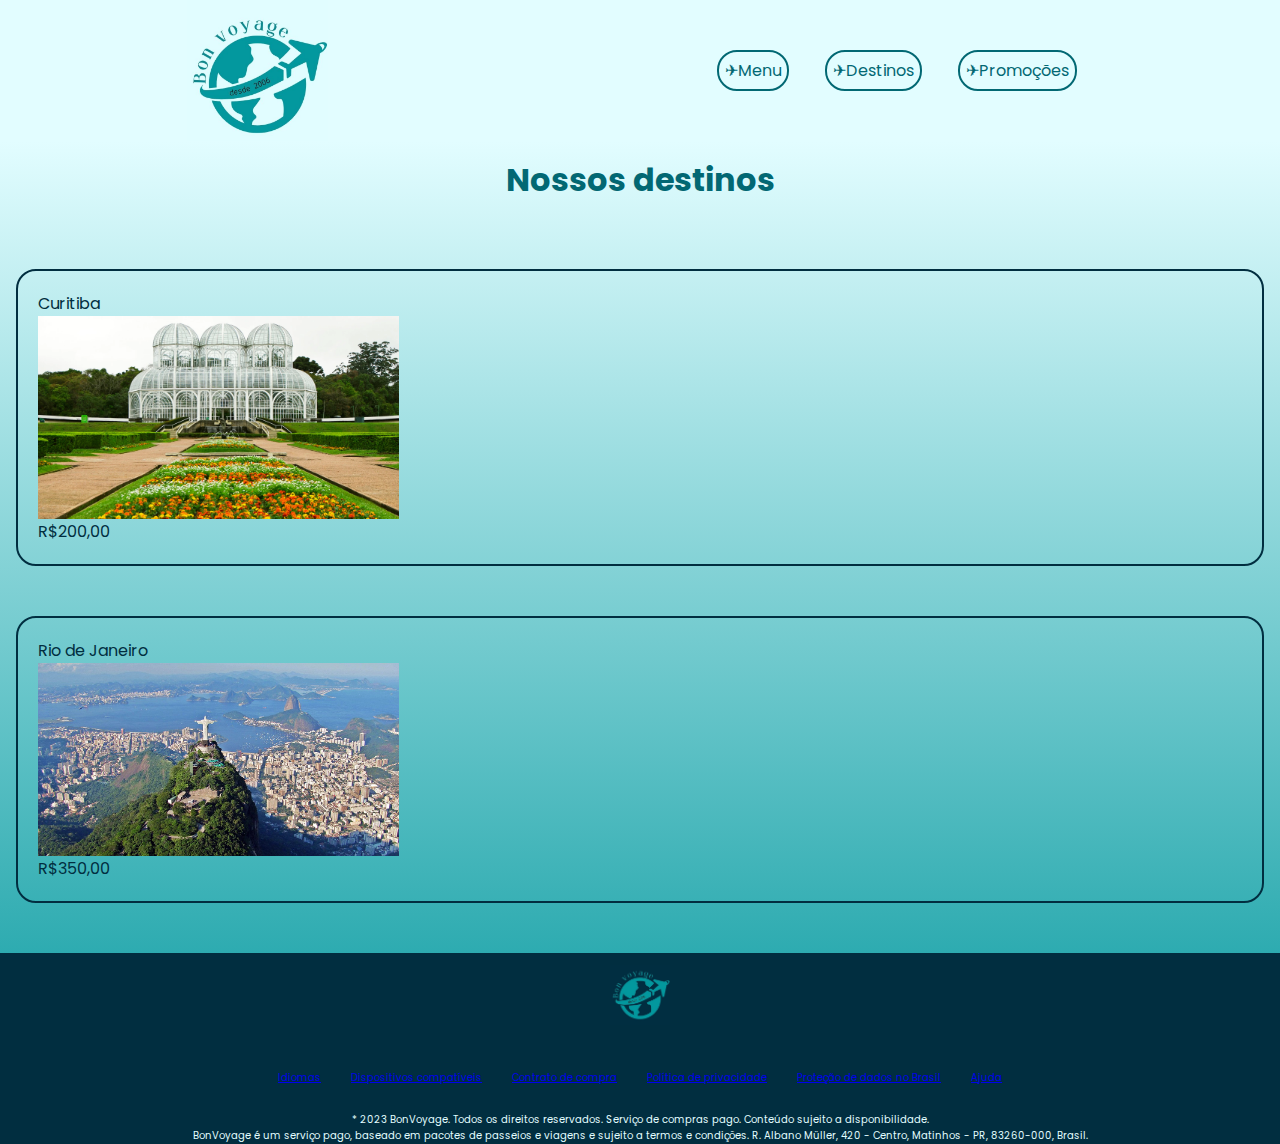
==== index1.html @ 85dcdcec "novo (06/04)" ====
<!DOCTYPE html>
<html lang="en">

<head>
    <meta charset="UTF-8">
    <meta http-equiv="X-UA-Compatible" content="IE=edge">
    <meta name="viewport" content="width=device-width, initial-scale=1.0">
    <title>Document</title>
    <link rel="stylesheet" href="style.css">
    <link rel="preconnect" href="https://fonts.googleapis.com">
    <link rel="preconnect" href="https://fonts.gstatic.com" crossorigin>
    <link href="https://fonts.googleapis.com/css2?family=Poppins:wght@400;700&display=swap" rel="stylesheet">
</head>

<body>
    <header class="cabeçalho">
        <img class="cabeçalho-imagem" src="bonVoyage2.jpg" alt="logo bonVoyage">
        <ul class="cabeçalho-lista">
            <a class="cabeçalho-lista-item" href="index.html">✈Menu</a>
            <a class="cabeçalho-lista-item" href="index1.html">✈Destinos</a>
            <a class="cabeçalho-lista-item" href="www.PromoçõesBonVoyage.com.br">✈Promoções</a>
        </ul>  
    </header>
    <section class="tela-fundo"><section class="bonVoyage">
       <div>
        <ul class="bonVoyage-div-destinos">
            <h2 class="bonVoyage-titulo bonVoyage-titulo-destinos">Nossos destinos</h2>
        </ul>
        <ul class="quadrados-destinos">
            <a href="#" class="destinos__botao">Curitiba<img class="foto-destinos-botao" src="curitiba.png" alt="imagem-curitiba"><p class="texto-destinos">R$200,00</p></a>
        </ul>
        <ul class="quadrados-destinos">
            <a href="#" class="destinos__botao botao2">Rio de Janeiro<img class="foto-destinos-botao foto-2" src="rio_de_janeiro.jpg" alt="imagem-Rio"><p class="texto-destinos">R$350,00</p></a>
        </ul>
        </div>
    </section>
</body>
<footer class="rodape">
    <img class="rodape-imagem" src="imagem.rodape.jpg" alt="logo.rodape">
    <ul class="rodape-lista">
    <li class="lista__link">
        <a href="#">Idiomas</a>
    </li>
    <li class="lista__link"> 
        <a href="#">Dispositivos compatíveis</a>
    </li>
    <li class="lista__link"> 
        <a href="#">Contrato de compra</a>
    </li>
    <li class="lista__link"> 
        <a href="#">Política de privacidade</a>
    </li>
    <li class="lista__link"> 
        <a href="#">Proteção de dados no Brasil</a>
    </li>
    <li class="lista__link"> 
        <a href="#">Ajuda</a>
    </li>
</ul>
    <p class="rodape__texto">* 2023 BonVoyage. Todos os direitos reservados. Serviço de compras pago. Conteúdo sujeito a disponibilidade.</p>
    <p class="rodape__texto">BonVoyage é um serviço pago, baseado em pacotes de passeios e viagens e sujeito a termos e condições. R. Albano Müller, 420 - Centro, Matinhos - PR, 83260-000, Brasil.</p>
</footer>
</section>
</body>
</html>
---- style.css ----
*{
    margin: 0;
    padding: 0;
}

body{
    font-family: 'Poppins', sans-serif;
}

.cabeçalho {
    background-color: #E2FDFF;
    color: #026873;
    display: flex;
    justify-content: space-around;
}

.cabeçalho-imagem {
    width: 11%;
}

.cabeçalho-lista-item {
    color:#026873;
    display: inline-block;
    margin: 50px 16px;
    padding: 6px;
    font-size:medium;
    background-color: transparent;
    border: 2px solid #026873;
    border-radius: 20px;
    text-decoration: none;
}

.imagem-viagem  {
    width: 25%;
}

.tela-fundo{
    background-image: linear-gradient(#E2FDFF, #03989E);
}

.bonVoyage {
    color: #026873;
    display: flex;
    justify-content: center;
    align-items: center;
    font-size:medium;
}

.bonVoyage-div-conteudo {
    width: 35%;
}

.bonVoyage-titulo {
    padding: 15px 0;
}

.rodape {
    background-color: #012E40;
    text-align: center;
}

.rodape-imagem {
    height: 60px;
    width: 60px;
    padding: 12px 0;
}

.rodape__texto {
    font-size: 10px;
    display: block;
    color: #E2FDFF;
    text-decoration: none;
}

.lista__link {
    font-size: 10px;
    display: inline-block;
    margin: 20px 7px;
    padding: 6px;
    text-decoration: none;
    color: #E2FDFF;
}

.bonVoyage-titulo-destinos {
    padding: 15px 0;
    font-size: xx-large;
    display: block;
    text-align: center;
}

.bonVoyage-div-destinos{
    display: flex;
    flex-direction: column;
}
.destinos__botao {
background-color:transparent;
border: 2px solid #012E40;
border-radius: 20px;
color: #012E40;
text-decoration: none;
margin: 50px 16px;
padding: 20px;
display: flex;
flex-direction:column
}
.foto-destinos-botao {
    width: 30%;
}
.texto-destinos {
    display: flex;
    flex-direction: row;
}
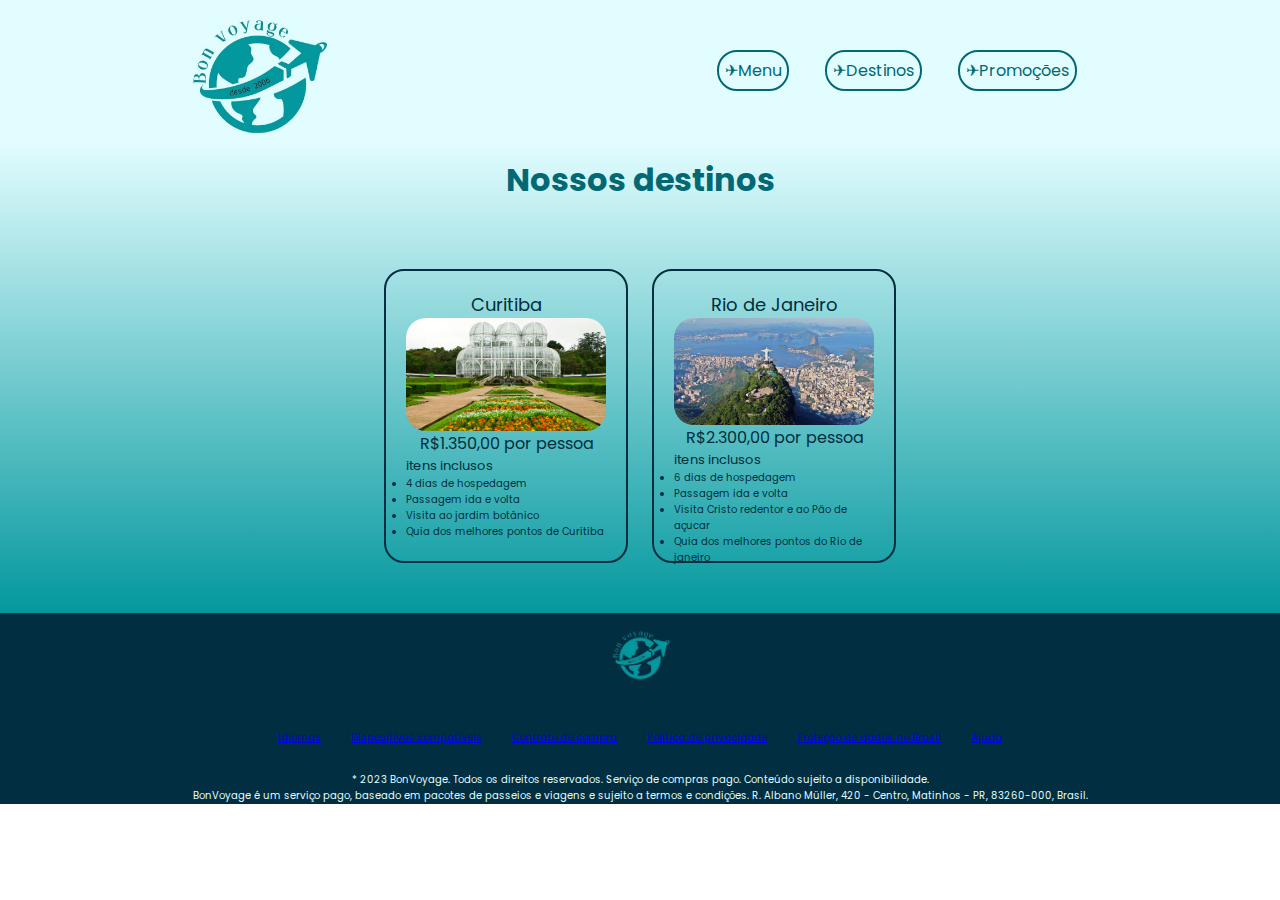
==== commit ba1101b6: "novo (08/04)" ====
--- a/index1.html
+++ b/index1.html
@@ -21,18 +21,34 @@
             <a class="cabeçalho-lista-item" href="www.PromoçõesBonVoyage.com.br">✈Promoções</a>
         </ul>  
     </header>
-    <section class="tela-fundo"><section class="bonVoyage">
+    <section class="tela-fundo bonVoyage">
        <div>
         <ul class="bonVoyage-div-destinos">
             <h2 class="bonVoyage-titulo bonVoyage-titulo-destinos">Nossos destinos</h2>
         </ul>
         <ul class="quadrados-destinos">
-            <a href="#" class="destinos__botao">Curitiba<img class="foto-destinos-botao" src="curitiba.png" alt="imagem-curitiba"><p class="texto-destinos">R$200,00</p></a>
+            <a href="#" class="destinos__botao titulo-destino">Curitiba<img class="foto-destinos-botao" src="curitiba.png" alt="imagem-curitiba"><p class="texto-destinos">R$1.350,00 por pessoa
+             <div class="lista-incluidos">
+             <ul class="titulo-incluidos">itens inclusos</ul>
+             <li>4 dias de hospedagem</li>
+             <li>Passagem ida e volta</li>
+             <li>Visita ao jardim botânico</li>  
+             <li>Quia dos melhores pontos de Curitiba</li> 
+             </div>
+            </p></a>
         </ul>
         <ul class="quadrados-destinos">
-            <a href="#" class="destinos__botao botao2">Rio de Janeiro<img class="foto-destinos-botao foto-2" src="rio_de_janeiro.jpg" alt="imagem-Rio"><p class="texto-destinos">R$350,00</p></a>
+            <a href="#" class="destinos__botao titulo-destino">Rio de Janeiro<img class="foto-destinos-botao" src="rio_de_janeiro.jpg" alt="imagem-Rio"><p class="texto-destinos">R$2.300,00 por pessoa
+             <div class="lista-incluidos">
+             <ul class="titulo-incluidos">itens inclusos</ul>
+             <li>6 dias de hospedagem</li>
+             <li>Passagem ida e volta</li>
+             <li>Visita Cristo redentor e ao Pão de açucar</li>  
+             <li>Quia dos melhores pontos do Rio de janeiro</li> 
+             </div>
+            </p></a>
         </ul>
-        </div>
+        
     </section>
 </body>
 <footer class="rodape">
--- a/style.css
+++ b/style.css
@@ -92,21 +92,40 @@
     display: flex;
     flex-direction: column;
 }
+.quadrados-destinos {
+    display: inline-block;
+}
 .destinos__botao {
 background-color:transparent;
 border: 2px solid #012E40;
 border-radius: 20px;
 color: #012E40;
 text-decoration: none;
-margin: 50px 16px;
+margin: 50px 10px;
 padding: 20px;
 display: flex;
-flex-direction:column
+flex-direction: column;
+width: 200px;
+height: 250px;
+}
+.titulo-destino {
+    font-size: large;
+    text-align: center;
 }
 .foto-destinos-botao {
-    width: 30%;
+    width: 200px;
+    border-radius: 20px;
 }
 .texto-destinos {
     display: flex;
-    flex-direction: row;
+    flex-direction: column;
+    font-size: medium;
+}
+.lista-incluidos {
+    font-size:x-small;
+    text-align: left;
+}
+
+.titulo-incluidos {
+    font-size: small;
 }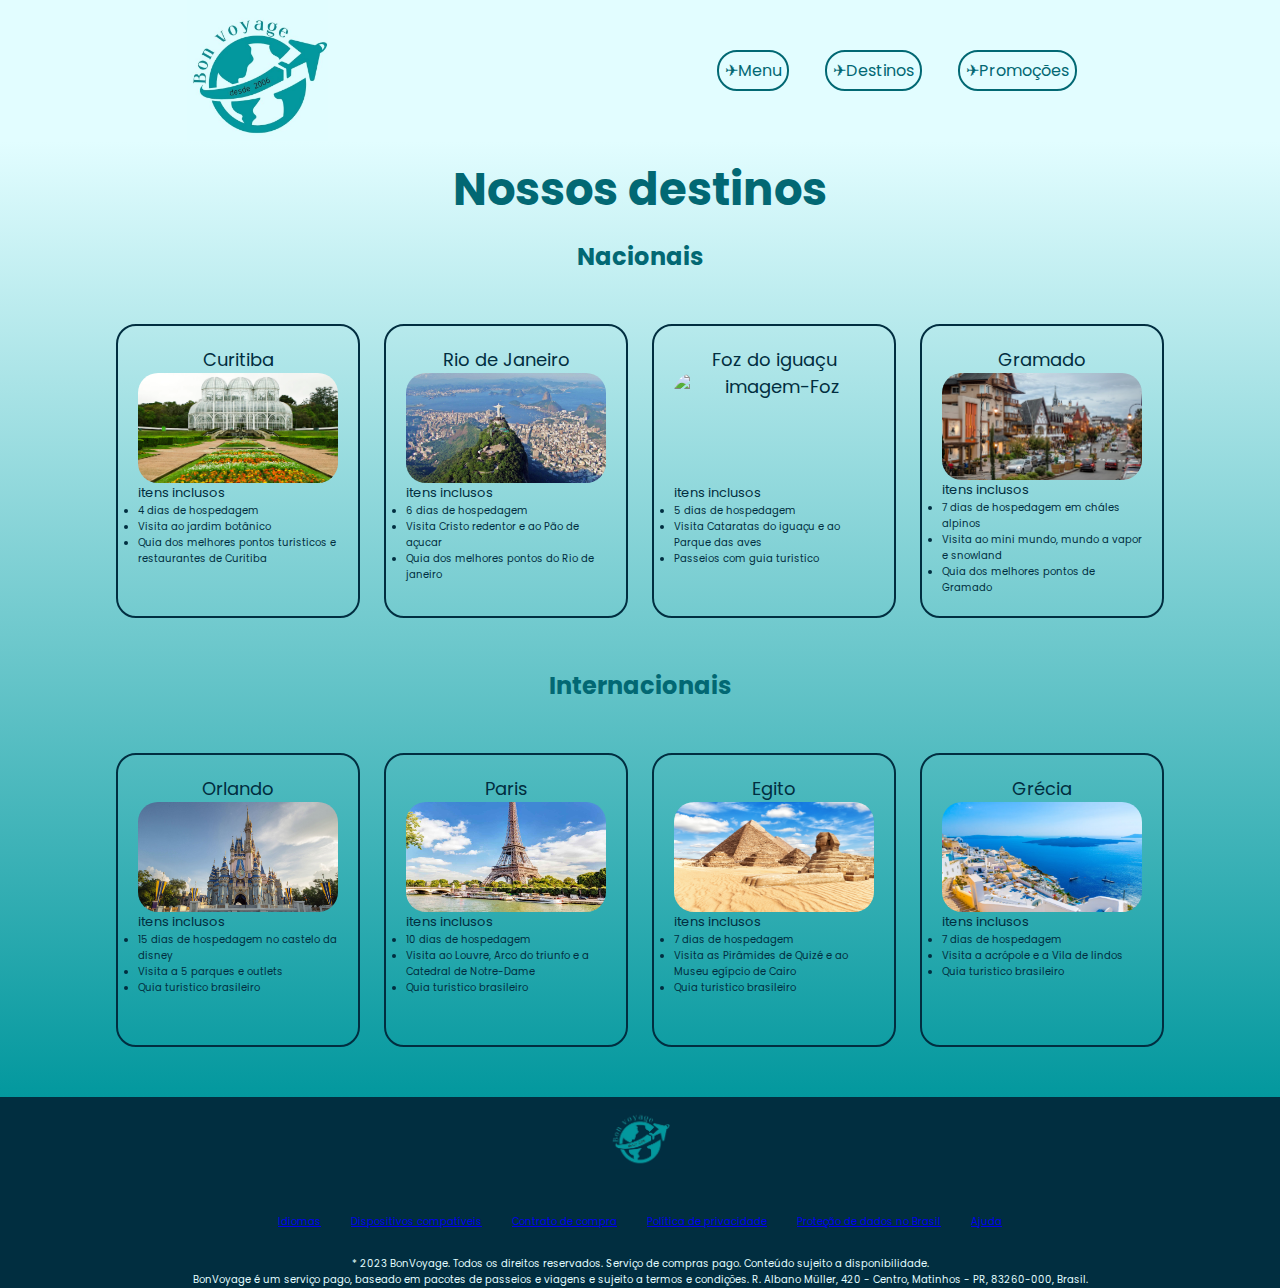
==== commit ac6c8cad: "novo (09/04)" ====
--- a/index1.html
+++ b/index1.html
@@ -18,7 +18,7 @@
         <ul class="cabeçalho-lista">
             <a class="cabeçalho-lista-item" href="index.html">✈Menu</a>
             <a class="cabeçalho-lista-item" href="index1.html">✈Destinos</a>
-            <a class="cabeçalho-lista-item" href="www.PromoçõesBonVoyage.com.br">✈Promoções</a>
+            <a class="cabeçalho-lista-item" href="index2.html">✈Promoções</a>
         </ul>  
     </header>
     <section class="tela-fundo bonVoyage">
@@ -26,29 +26,94 @@
         <ul class="bonVoyage-div-destinos">
             <h2 class="bonVoyage-titulo bonVoyage-titulo-destinos">Nossos destinos</h2>
         </ul>
+        <ul class="destinos-nacionais">
+            <h2>Nacionais</h2>
+        </ul>
         <ul class="quadrados-destinos">
-            <a href="#" class="destinos__botao titulo-destino">Curitiba<img class="foto-destinos-botao" src="curitiba.png" alt="imagem-curitiba"><p class="texto-destinos">R$1.350,00 por pessoa
+            <a href="#" class="destinos__botao titulo-destino">Curitiba<img class="foto-destinos-botao" src="curitiba.png" alt="imagem-curitiba"><p class="texto-destinos">
              <div class="lista-incluidos">
              <ul class="titulo-incluidos">itens inclusos</ul>
              <li>4 dias de hospedagem</li>
-             <li>Passagem ida e volta</li>
              <li>Visita ao jardim botânico</li>  
-             <li>Quia dos melhores pontos de Curitiba</li> 
+             <li>Quia dos melhores pontos turisticos e restaurantes de Curitiba</li> 
              </div>
             </p></a>
         </ul>
         <ul class="quadrados-destinos">
-            <a href="#" class="destinos__botao titulo-destino">Rio de Janeiro<img class="foto-destinos-botao" src="rio_de_janeiro.jpg" alt="imagem-Rio"><p class="texto-destinos">R$2.300,00 por pessoa
+            <a href="#" class="destinos__botao titulo-destino">Rio de Janeiro<img class="foto-destinos-botao" src="rio_de_janeiro.jpg" alt="imagem-Rio"><p class="texto-destinos">
              <div class="lista-incluidos">
              <ul class="titulo-incluidos">itens inclusos</ul>
              <li>6 dias de hospedagem</li>
-             <li>Passagem ida e volta</li>
              <li>Visita Cristo redentor e ao Pão de açucar</li>  
              <li>Quia dos melhores pontos do Rio de janeiro</li> 
              </div>
             </p></a>
         </ul>
+        <ul class="quadrados-destinos">
+            <a href="#" class="destinos__botao titulo-destino">Foz do iguaçu<img class="foto-destinos-botao" src="foz-do-iguaçu.jpg" alt="imagem-Foz"><p class="texto-destinos">
+             <div class="lista-incluidos">
+             <ul class="titulo-incluidos">itens inclusos</ul>
+             <li>5 dias de hospedagem</li>
+             <li>Visita Cataratas do iguaçu e ao Parque das aves</li>  
+             <li>Passeios com guia turistico</li> 
+             </div>
+            </p></a>
+        </ul>
+        <ul class="quadrados-destinos">
+            <a href="#" class="destinos__botao titulo-destino">Gramado<img class="foto-destinos-botao" src="gramado.jpg" alt="imagem-Gramado"><p class="texto-destinos">
+             <div class="lista-incluidos">
+             <ul class="titulo-incluidos">itens inclusos</ul>
+             <li>7 dias de hospedagem em cháles alpinos</li>
+             <li>Visita ao mini mundo, mundo a vapor e snowland</li>  
+             <li>Quia dos melhores pontos de Gramado</li> 
+             </div>
+            </p></a>
+        </ul>
         
+        <div>
+            <ul class="destinos-nacionais">
+                <h2>Internacionais</h2>
+            </ul>
+        <ul class="quadrados-destinos">
+            <a href="#" class="destinos__botao titulo-destino">Orlando<img class="foto-destinos-botao" src="disney2.jpg" alt="imagem-Disney"><p class="texto-destinos">
+             <div class="lista-incluidos">
+             <ul class="titulo-incluidos">itens inclusos</ul>
+             <li>15 dias de hospedagem no castelo da disney</li>
+             <li>Visita a 5 parques e outlets</li>  
+             <li>Quia turistico brasileiro</li> 
+             </div>
+            </p></a>
+        </ul>
+        <ul class="quadrados-destinos">
+            <a href="#" class="destinos__botao titulo-destino">Paris<img class="foto-destinos-botao" src="paris.jpg" alt="imagem-Paris"><p class="texto-destinos">
+             <div class="lista-incluidos">
+             <ul class="titulo-incluidos">itens inclusos</ul>
+             <li>10 dias de hospedagem</li>
+             <li>Visita ao Louvre, Arco do triunfo e a Catedral de Notre-Dame</li>  
+             <li>Quia turistico brasileiro</li> 
+             </div>
+            </p></a>
+        </ul>
+        <ul class="quadrados-destinos">
+            <a href="#" class="destinos__botao titulo-destino">Egito<img class="foto-destinos-botao" src="egito.jpg" alt="imagem-Egito"><p class="texto-destinos">
+             <div class="lista-incluidos">
+             <ul class="titulo-incluidos">itens inclusos</ul>
+             <li>7 dias de hospedagem</li>
+             <li>Visita as Pirâmides de Quizé e ao Museu egípcio de Cairo</li>  
+             <li>Quia turistico brasileiro</li> 
+             </div>
+            </p></a>
+        </ul>
+        <ul class="quadrados-destinos">
+            <a href="#" class="destinos__botao titulo-destino">Grécia<img class="foto-destinos-botao" src="grecia.jpg" alt="imagem-Grécia"><p class="texto-destinos">
+             <div class="lista-incluidos">
+             <ul class="titulo-incluidos">itens inclusos</ul>
+             <li>7 dias de hospedagem</li>
+             <li>Visita a acrópole e a Vila de lindos</li>  
+             <li>Quia turistico brasileiro</li> 
+             </div>
+            </p></a>
+        </ul></div>
     </section>
 </body>
 <footer class="rodape">
--- a/style.css
+++ b/style.css
@@ -83,7 +83,7 @@
 
 .bonVoyage-titulo-destinos {
     padding: 15px 0;
-    font-size: xx-large;
+    font-size: 45px;
     display: block;
     text-align: center;
 }
@@ -95,6 +95,7 @@
 .quadrados-destinos {
     display: inline-block;
 }
+
 .destinos__botao {
 background-color:transparent;
 border: 2px solid #012E40;
@@ -114,6 +115,7 @@
 }
 .foto-destinos-botao {
     width: 200px;
+    height: 110px;
     border-radius: 20px;
 }
 .texto-destinos {
@@ -128,4 +130,8 @@
 
 .titulo-incluidos {
     font-size: small;
+}
+.destinos-nacionais {
+    text-align: center;
+    font-size: medium;
 }